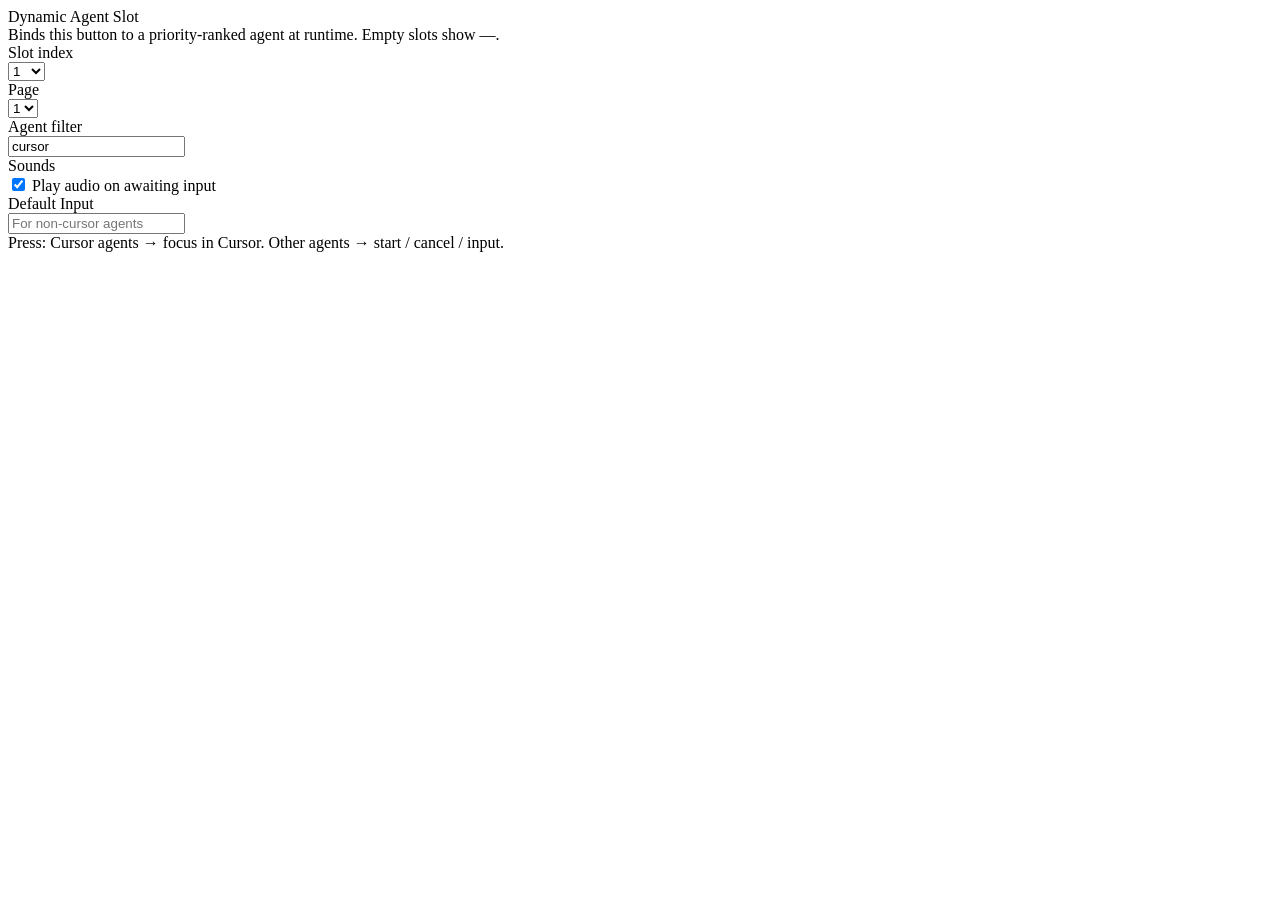
==== opendeck-plugin/com.deckhand.plugin.sdPlugin/propertyInspector/agent_slot.html @ 0e2762f8 "Restore in-progress baseline from feature/claude-code-agent-adapter Recovers work that was uncommitt" ====
<!DOCTYPE html>
<html>
<head>
  <meta charset="utf-8" />
  <title>Agent Slot</title>
  <link rel="stylesheet" href="sdpi.css" />
</head>
<body>
  <div class="sdpi-wrapper">
    <div class="sdpi-heading">Dynamic Agent Slot</div>

    <div class="sdpi-info">
      Binds this button to a priority-ranked agent at runtime. Empty slots show &mdash;.
    </div>

    <div class="sdpi-item">
      <div class="sdpi-item-label">Slot index</div>
      <div class="sdpi-item-value">
        <select id="slot_index">
          <option value="1" selected>1</option>
          <option value="2">2</option>
          <option value="3">3</option>
          <option value="4">4</option>
          <option value="5">5</option>
          <option value="6">6</option>
          <option value="7">7</option>
          <option value="8">8</option>
          <option value="9">9</option>
          <option value="10">10</option>
          <option value="11">11</option>
          <option value="12">12</option>
          <option value="13">13</option>
          <option value="14">14</option>
          <option value="15">15</option>
        </select>
      </div>
    </div>

    <div class="sdpi-item">
      <div class="sdpi-item-label">Page</div>
      <div class="sdpi-item-value">
        <select id="page">
          <option value="1" selected>1</option>
          <option value="2">2</option>
        </select>
      </div>
    </div>

    <div class="sdpi-item">
      <div class="sdpi-item-label">Agent filter</div>
      <div class="sdpi-item-value">
        <input type="text" id="agent_filter" value="cursor" placeholder="cursor or *" />
      </div>
    </div>

    <div class="sdpi-item">
      <div class="sdpi-item-label">Sounds</div>
      <div class="sdpi-item-value">
        <label>
          <input type="checkbox" id="sounds_enabled" checked />
          Play audio on awaiting input
        </label>
      </div>
    </div>

    <div class="sdpi-item">
      <div class="sdpi-item-label">Default Input</div>
      <div class="sdpi-item-value">
        <input type="text" id="default_input" placeholder="For non-cursor agents" />
      </div>
    </div>

    <div class="sdpi-info">
      Press: Cursor agents &rarr; focus in Cursor. Other agents &rarr; start / cancel / input.
    </div>
  </div>

  <script>
    let websocket = null;
    let pluginUUID = null;
    let actionInfo = null;
    let settings = {};

    function connectElgatoStreamDeckSocket(port, uuid, registerEvent, info, actionInfoStr) {
      pluginUUID = uuid;
      actionInfo = JSON.parse(actionInfoStr);
      settings = actionInfo.payload.settings || {};

      document.getElementById("slot_index").value = settings.slot_index || 1;
      document.getElementById("page").value = settings.page || 1;
      document.getElementById("agent_filter").value = settings.agent_filter || "cursor";
      document.getElementById("sounds_enabled").checked = settings.sounds_enabled !== false;
      document.getElementById("default_input").value = settings.default_input || "";

      websocket = new WebSocket("ws://127.0.0.1:" + port);
      websocket.onopen = function() {
        websocket.send(JSON.stringify({
          event: registerEvent,
          uuid: pluginUUID
        }));
      };
    }

    function saveSettings() {
      settings = {
        slot_index: parseInt(document.getElementById("slot_index").value, 10) || 1,
        page: parseInt(document.getElementById("page").value, 10) || 1,
        agent_filter: document.getElementById("agent_filter").value || "cursor",
        sounds_enabled: document.getElementById("sounds_enabled").checked,
        default_input: document.getElementById("default_input").value || "",
      };
      if (websocket && websocket.readyState === WebSocket.OPEN) {
        websocket.send(JSON.stringify({
          event: "setSettings",
          context: actionInfo.context,
          payload: settings
        }));
      }
    }

    document.getElementById("slot_index").addEventListener("change", saveSettings);
    document.getElementById("page").addEventListener("change", saveSettings);
    document.getElementById("agent_filter").addEventListener("input", saveSettings);
    document.getElementById("sounds_enabled").addEventListener("change", saveSettings);
    document.getElementById("default_input").addEventListener("input", saveSettings);
  </script>
</body>
</html>
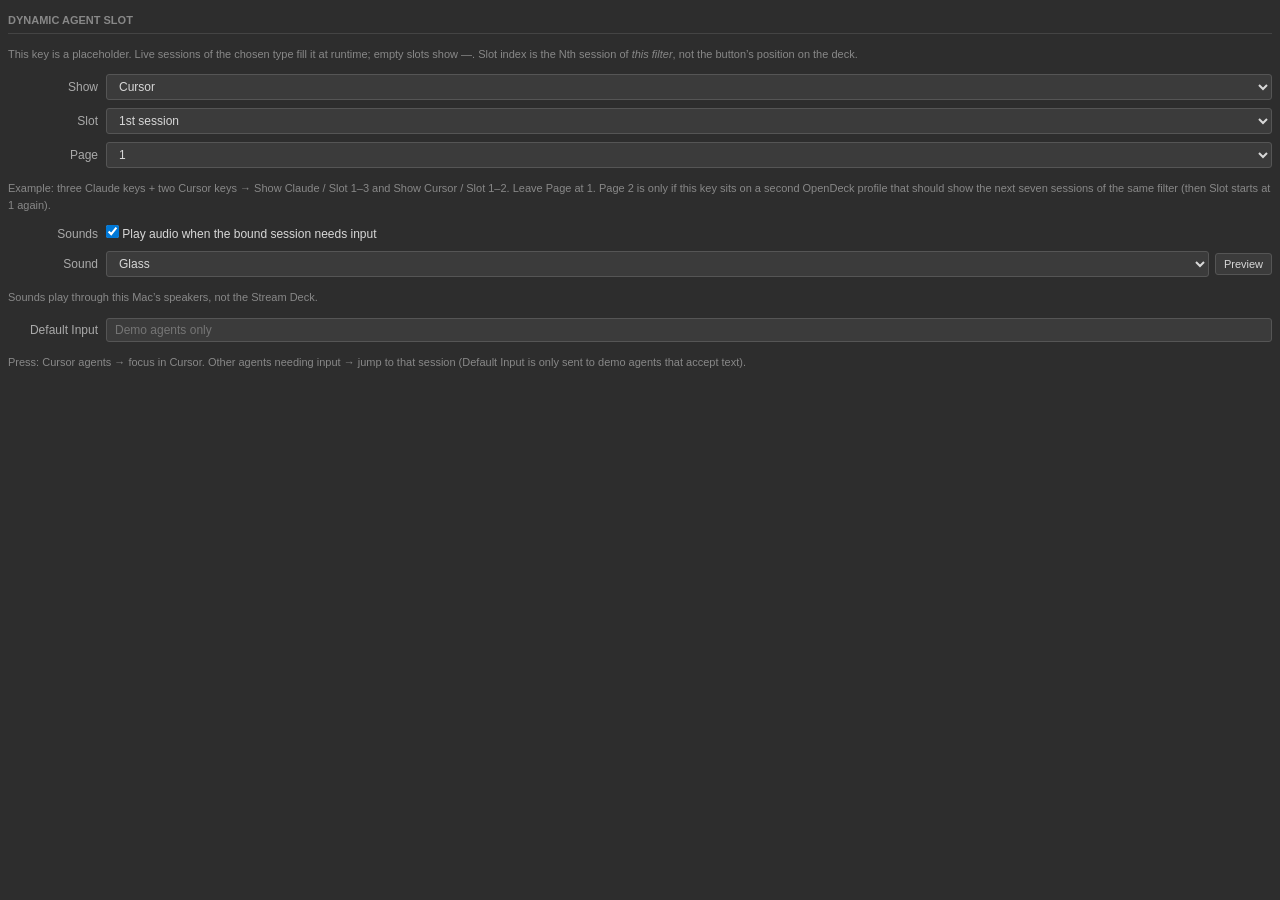
==== commit 94d6d8ec: "Enhance OpenDeck plugin with audio playback and connection handling improvements - Updated README.md" ====
--- a/opendeck-plugin/com.deckhand.plugin.sdPlugin/propertyInspector/agent_slot.html
+++ b/opendeck-plugin/com.deckhand.plugin.sdPlugin/propertyInspector/agent_slot.html
@@ -10,28 +10,42 @@
     <div class="sdpi-heading">Dynamic Agent Slot</div>
 
     <div class="sdpi-info">
-      Binds this button to a priority-ranked agent at runtime. Empty slots show &mdash;.
-    </div>
-
-    <div class="sdpi-item">
-      <div class="sdpi-item-label">Slot index</div>
+      This key is a placeholder. Live sessions of the chosen type fill it at
+      runtime; empty slots show &mdash;. Slot index is the Nth session of
+      <em>this filter</em>, not the button&rsquo;s position on the deck.
+    </div>
+
+    <div class="sdpi-item">
+      <div class="sdpi-item-label">Show</div>
+      <div class="sdpi-item-value">
+        <select id="agent_filter">
+          <option value="*">All sessions</option>
+          <option value="claude_code">Claude</option>
+          <option value="cursor" selected>Cursor</option>
+          <option value="mock">Demo</option>
+        </select>
+      </div>
+    </div>
+
+    <div class="sdpi-item">
+      <div class="sdpi-item-label">Slot</div>
       <div class="sdpi-item-value">
         <select id="slot_index">
-          <option value="1" selected>1</option>
-          <option value="2">2</option>
-          <option value="3">3</option>
-          <option value="4">4</option>
-          <option value="5">5</option>
-          <option value="6">6</option>
-          <option value="7">7</option>
-          <option value="8">8</option>
-          <option value="9">9</option>
-          <option value="10">10</option>
-          <option value="11">11</option>
-          <option value="12">12</option>
-          <option value="13">13</option>
-          <option value="14">14</option>
-          <option value="15">15</option>
+          <option value="1" selected>1st session</option>
+          <option value="2">2nd session</option>
+          <option value="3">3rd session</option>
+          <option value="4">4th session</option>
+          <option value="5">5th session</option>
+          <option value="6">6th session</option>
+          <option value="7">7th session</option>
+          <option value="8">8th session</option>
+          <option value="9">9th session</option>
+          <option value="10">10th session</option>
+          <option value="11">11th session</option>
+          <option value="12">12th session</option>
+          <option value="13">13th session</option>
+          <option value="14">14th session</option>
+          <option value="15">15th session</option>
         </select>
       </div>
     </div>
@@ -46,11 +60,11 @@
       </div>
     </div>
 
-    <div class="sdpi-item">
-      <div class="sdpi-item-label">Agent filter</div>
-      <div class="sdpi-item-value">
-        <input type="text" id="agent_filter" value="cursor" placeholder="cursor or *" />
-      </div>
+    <div class="sdpi-info">
+      Example: three Claude keys + two Cursor keys &rarr; Show Claude / Slot 1–3
+      and Show Cursor / Slot 1–2. Leave Page at 1. Page 2 is only if this key
+      sits on a second OpenDeck profile that should show the next seven sessions
+      of the same filter (then Slot starts at 1 again).
     </div>
 
     <div class="sdpi-item">
@@ -58,20 +72,48 @@
       <div class="sdpi-item-value">
         <label>
           <input type="checkbox" id="sounds_enabled" checked />
-          Play audio on awaiting input
+          Play audio when the bound session needs input
         </label>
       </div>
     </div>
 
     <div class="sdpi-item">
+      <div class="sdpi-item-label">Sound</div>
+      <div class="sdpi-item-value select-with-action">
+        <select id="sound_name">
+          <option value="Glass" selected>Glass</option>
+          <option value="Ping">Ping</option>
+          <option value="Pop">Pop</option>
+          <option value="Tink">Tink</option>
+          <option value="Submarine">Submarine</option>
+          <option value="Sosumi">Sosumi</option>
+          <option value="Purr">Purr</option>
+          <option value="Funk">Funk</option>
+          <option value="Hero">Hero</option>
+          <option value="Bottle">Bottle</option>
+          <option value="Blow">Blow</option>
+          <option value="Basso">Basso</option>
+          <option value="Frog">Frog</option>
+          <option value="Morse">Morse</option>
+        </select>
+        <button type="button" id="preview_sound" title="Play a sample on this computer">Preview</button>
+      </div>
+    </div>
+
+    <div class="sdpi-info">
+      Sounds play through this Mac&rsquo;s speakers, not the Stream Deck.
+    </div>
+
+    <div class="sdpi-item">
       <div class="sdpi-item-label">Default Input</div>
       <div class="sdpi-item-value">
-        <input type="text" id="default_input" placeholder="For non-cursor agents" />
-      </div>
-    </div>
-
-    <div class="sdpi-info">
-      Press: Cursor agents &rarr; focus in Cursor. Other agents &rarr; start / cancel / input.
+        <input type="text" id="default_input" placeholder="Demo agents only" />
+      </div>
+    </div>
+
+    <div class="sdpi-info">
+      Press: Cursor agents &rarr; focus in Cursor. Other agents needing input
+      &rarr; jump to that session (Default Input is only sent to demo agents that accept text).
     </div>
   </div>
 
@@ -88,8 +130,14 @@
 
       document.getElementById("slot_index").value = settings.slot_index || 1;
       document.getElementById("page").value = settings.page || 1;
-      document.getElementById("agent_filter").value = settings.agent_filter || "cursor";
+      document.getElementById("agent_filter").value = canonicalFilter(
+        settings.agent_filter,
+        "cursor"
+      );
       document.getElementById("sounds_enabled").checked = settings.sounds_enabled !== false;
+      if (settings.sound_name) {
+        document.getElementById("sound_name").value = settings.sound_name;
+      }
       document.getElementById("default_input").value = settings.default_input || "";
 
       websocket = new WebSocket("ws://127.0.0.1:" + port);
@@ -101,12 +149,29 @@
       };
     }
 
+    function canonicalFilter(value, fallback) {
+      var raw = (value || fallback || "*").trim().toLowerCase();
+      var aliases = {
+        claude: "claude_code",
+        "claude-code": "claude_code",
+        demo: "mock",
+      };
+      if (aliases[raw]) {
+        return aliases[raw];
+      }
+      return raw;
+    }
+
     function saveSettings() {
       settings = {
         slot_index: parseInt(document.getElementById("slot_index").value, 10) || 1,
         page: parseInt(document.getElementById("page").value, 10) || 1,
-        agent_filter: document.getElementById("agent_filter").value || "cursor",
+        agent_filter: canonicalFilter(
+          document.getElementById("agent_filter").value,
+          "cursor"
+        ),
         sounds_enabled: document.getElementById("sounds_enabled").checked,
+        sound_name: document.getElementById("sound_name").value || "Glass",
         default_input: document.getElementById("default_input").value || "",
       };
       if (websocket && websocket.readyState === WebSocket.OPEN) {
@@ -120,9 +185,24 @@
 
     document.getElementById("slot_index").addEventListener("change", saveSettings);
     document.getElementById("page").addEventListener("change", saveSettings);
-    document.getElementById("agent_filter").addEventListener("input", saveSettings);
+    document.getElementById("agent_filter").addEventListener("change", saveSettings);
     document.getElementById("sounds_enabled").addEventListener("change", saveSettings);
+    document.getElementById("sound_name").addEventListener("change", saveSettings);
     document.getElementById("default_input").addEventListener("input", saveSettings);
+    document.getElementById("preview_sound").addEventListener("click", function () {
+      if (!websocket || websocket.readyState !== WebSocket.OPEN || !actionInfo) {
+        return;
+      }
+      websocket.send(JSON.stringify({
+        event: "sendToPlugin",
+        action: actionInfo.action,
+        context: pluginUUID,
+        payload: {
+          type: "previewSound",
+          sound_name: document.getElementById("sound_name").value,
+        },
+      }));
+    });
   </script>
 </body>
 </html>
--- a/opendeck-plugin/com.deckhand.plugin.sdPlugin/propertyInspector/sdpi.css
+++ b/opendeck-plugin/com.deckhand.plugin.sdPlugin/propertyInspector/sdpi.css
@@ -0,0 +1,116 @@
+/* OpenDeck Property Inspector stylesheet */
+:root {
+  --bg-color: #2d2d2d;
+  --text-color: #d8d8d8;
+  --input-bg: #3b3b3b;
+  --input-border: #555;
+  --accent-color: #0078d7;
+  --label-width: 90px;
+}
+
+* {
+  box-sizing: border-box;
+  margin: 0;
+  padding: 0;
+}
+
+body {
+  background-color: var(--bg-color);
+  color: var(--text-color);
+  font-family: -apple-system, BlinkMacSystemFont, "Segoe UI", Roboto, sans-serif;
+  font-size: 12px;
+  line-height: 1.5;
+  padding: 8px;
+}
+
+.sdpi-wrapper {
+  display: flex;
+  flex-direction: column;
+  gap: 8px;
+}
+
+.sdpi-item {
+  display: flex;
+  align-items: center;
+  gap: 8px;
+}
+
+.sdpi-item-label {
+  min-width: var(--label-width);
+  font-weight: 500;
+  color: #aaa;
+  text-align: right;
+}
+
+.sdpi-item-value {
+  flex: 1;
+}
+
+select,
+input[type="text"] {
+  width: 100%;
+  padding: 4px 8px;
+  background-color: var(--input-bg);
+  border: 1px solid var(--input-border);
+  border-radius: 3px;
+  color: var(--text-color);
+  font-size: 12px;
+}
+
+select:focus,
+input[type="text"]:focus {
+  outline: none;
+  border-color: var(--accent-color);
+}
+
+input[type="checkbox"] {
+  accent-color: var(--accent-color);
+}
+
+.sdpi-heading {
+  font-size: 11px;
+  font-weight: 600;
+  text-transform: uppercase;
+  color: #888;
+  padding-bottom: 4px;
+  margin-top: 4px;
+  border-bottom: 1px solid #444;
+}
+
+.sdpi-info {
+  font-size: 11px;
+  color: #888;
+  padding: 4px 0;
+}
+
+.sdpi-info code {
+  font-family: ui-monospace, SFMono-Regular, Menlo, Monaco, Consolas, monospace;
+  font-size: 11px;
+  color: #bbb;
+}
+
+.select-with-action {
+  display: flex;
+  align-items: center;
+  gap: 6px;
+}
+
+.select-with-action select {
+  flex: 1;
+  min-width: 0;
+}
+
+.select-with-action button {
+  flex-shrink: 0;
+  padding: 4px 8px;
+  background-color: var(--input-bg);
+  border: 1px solid var(--input-border);
+  border-radius: 3px;
+  color: var(--text-color);
+  font-size: 11px;
+  cursor: pointer;
+}
+
+.select-with-action button:hover {
+  border-color: var(--accent-color);
+}
